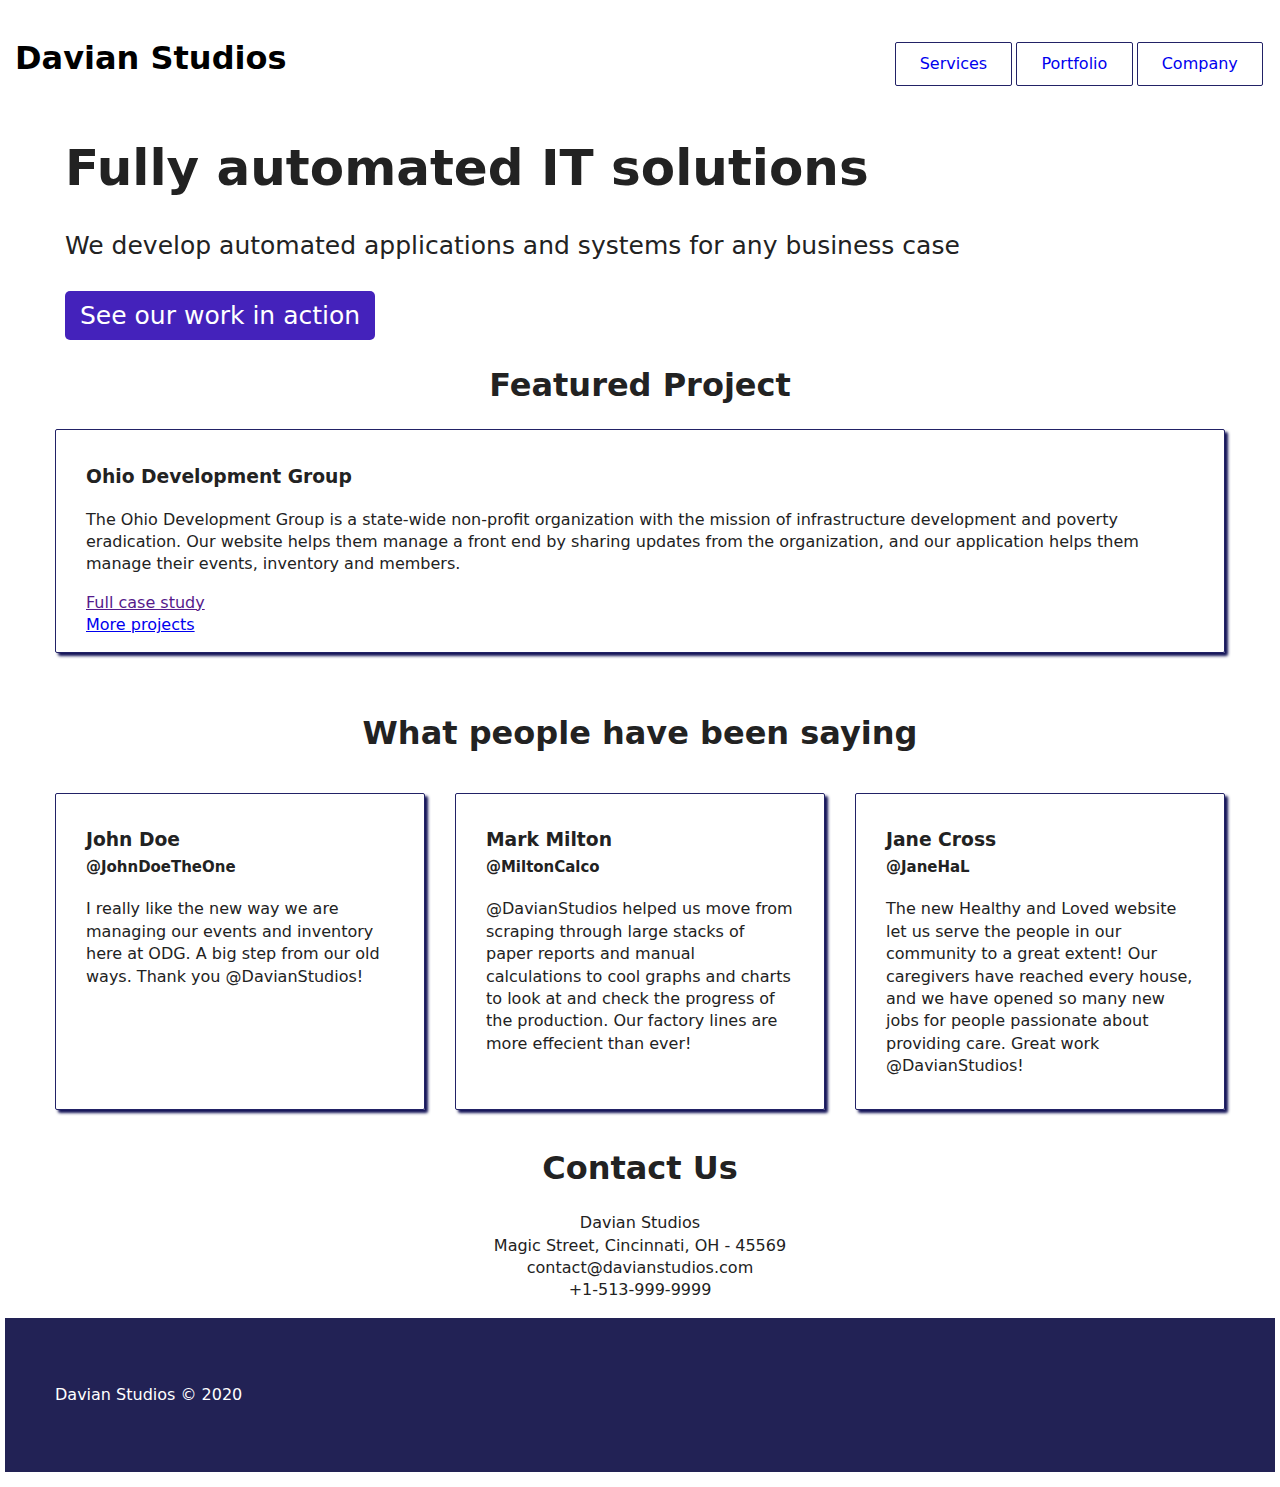
==== index.html @ 685828d8 "completed website final draft" ====
<!doctype html>
<html class="no-js" lang="">

<head>
  <meta charset="utf-8">
  <title>Home | Davian Studios</title>
  <meta name="description" content="">
  <meta name="viewport" content="width=device-width, initial-scale=1">

  <link rel="manifest" href="site.webmanifest">
  <link rel="apple-touch-icon" href="icon.png">

  <link rel="stylesheet" href="css/normalize.css">
  <link rel="stylesheet" href="css/main.css">

  <meta name="theme-color" content="#fafafa">
</head>

<body>
  <div id="wrapper">

    <header>
      <h1>
        <a href="index.html">Davian Studios</a>
      </h1>
      <nav>
        <ul>
          <li><a href="services.html">Services</a></li>
          <li><a href="portfolio.html">Portfolio</a></li>
          <li><a href="company.html">Company</a></li>
        </ul>
      </nav>
    </header>

    <main>
      <section class="jumbotron">
        <h3>Fully automated IT solutions</h3>
        <p>
          We develop automated applications and systems for any business case <br> <br>
          <a href="portfolio.html" class="button">See our work in action</a>
        </p>
      </section>
      <section class="services">
        <h1>Featured Project</h1>
        <div class="card">
          <h3>Ohio Development Group</h3>
          <p>
            The Ohio Development Group is a state-wide non-profit organization with the mission of infrastructure development and poverty eradication. Our website helps them manage a front end by sharing updates from the organization, and our application helps them manage their events, inventory and members.
          </p>
          <a href="">Full case study</a> <br>
          <a href="portfolio.html">More projects</a>
        </div>
      </section> <br>
      <section class="services">
        <h1>What people have been saying</h1>
        <div class="row">
          <div class="card">
            <h3>
              John Doe <br>
              <small>@JohnDoeTheOne</small>
            </h3>
            <p>
              I really like the new way we are managing our events and inventory here at ODG. A big step from our old ways. Thank you @DavianStudios!
            </p>
          </div>
          <div class="card">
            <h3>
              Mark Milton <br>
              <small>@MiltonCalco</small>
            </h3>
            <p>
              @DavianStudios helped us move from scraping through large stacks of paper reports and manual calculations to cool graphs and charts to look at and check the progress of the production. Our factory lines are more effecient than ever!
            </p>
          </div>
          <div class="card">
            <h3>
              Jane Cross <br>
              <small>@JaneHaL</small>
            </h3>
            <p>
              The new Healthy and Loved website let us serve the people in our community to a great extent! Our caregivers have reached every house, and we have opened so many new jobs for people passionate about providing care. Great work @DavianStudios!
            </p>
          </div>
        </div>
      </section>
      <section class="contact">
        <h1>Contact Us</h1>
        <p>
          Davian Studios <br>
          Magic Street, Cincinnati, OH - 45569 <br>
          contact@davianstudios.com <br>
          +1-513-999-9999
        </p>
      </section>
    </main>

    <footer>
      <p>
        Davian Studios &copy; 2020
      </p>
    </footer>

  </div>
</body>

</html>
---- css/main.css ----
/* ==========================================================================
   Base styles: opinionated defaults
   ========================================================================== */

html {
  color: #222;
  font-size: 1em;
  line-height: 1.4;
  font-family: system-ui;
}

::-moz-selection {
  background: #b3d4fc;
  text-shadow: none;
}

::selection {
  background: #b3d4fc;
  text-shadow: none;
}

hr {
  display: block;
  height: 1px;
  border: 0;
  border-top: 1px solid #ccc;
  margin: 1em 0;
  padding: 0;
}

audio,
canvas,
iframe,
img,
svg,
video {
  vertical-align: middle;
}

fieldset {
  border: 0;
  margin: 0;
  padding: 0;
}

textarea {
  resize: vertical;
}

/* ==========================================================================
   Main styles
   ========================================================================== */

#wrapper {
  padding: 15px;
}

header {
  width: 100%;
  display: flex;
  justify-content: space-between;
}

header h1 a {
  text-decoration: none;
  color: #000;
}

nav {
  margin-top: 0.67em;
  width: 33%;
}

nav ul {
  list-style-type: none;
  display: flex;
  justify-content: center;
}

nav ul li {
  flex-grow: 1;
  padding: 10px;
  margin: 0 2px;
  text-align: center;
  border: 1px solid #226;
  border-radius: 2px;
}

nav ul li.active {
  box-shadow: 1px 1px 3px inset #226;
}

nav ul a {
  text-decoration: none;
}

main {
  clear: both;
}

.jumbotron {
  margin: 30px 50px;
}

.jumbotron section {
  margin: 15px 0;
}

.jumbotron h3 {
  margin: 20px 0;
  font-size: 50px;
}

.jumbotron p {
  font-size: 25px;
}

.jumbotron p .button {
  text-decoration: none;
  padding: 10px 15px;
  background-color: #42b;
  color: #fff;
  border-radius: 5px;
}

.services {
  padding: 0 25px;
}

.services h1 {
  text-align: center;
}

.services .card {
  margin: 15px;
  padding: 15px 30px;
  border: 1px solid #226;
  box-shadow: 3px 3px 3px #115;
  border-radius: 2px;
}

.services .card.vision h3 {
  font-size: 25px;
}
.services .card.vision p {
  font-size: 20px;
}

.contact {
  padding: 0 25px;
  text-align: center;
}

footer {
  margin: 0 -10px;
  background-color: #225;
  color: #fff;
  padding: 50px;
}

.row {
  display: flex;
}

.row div {
  flex-basis: 33%;
}

/* ==========================================================================
   Helper classes
   ========================================================================== */

@media only screen and (max-width: 65em) {
  /* Style adjustments for viewports that meet the condition */
  .row {
    display: block;
  }
}
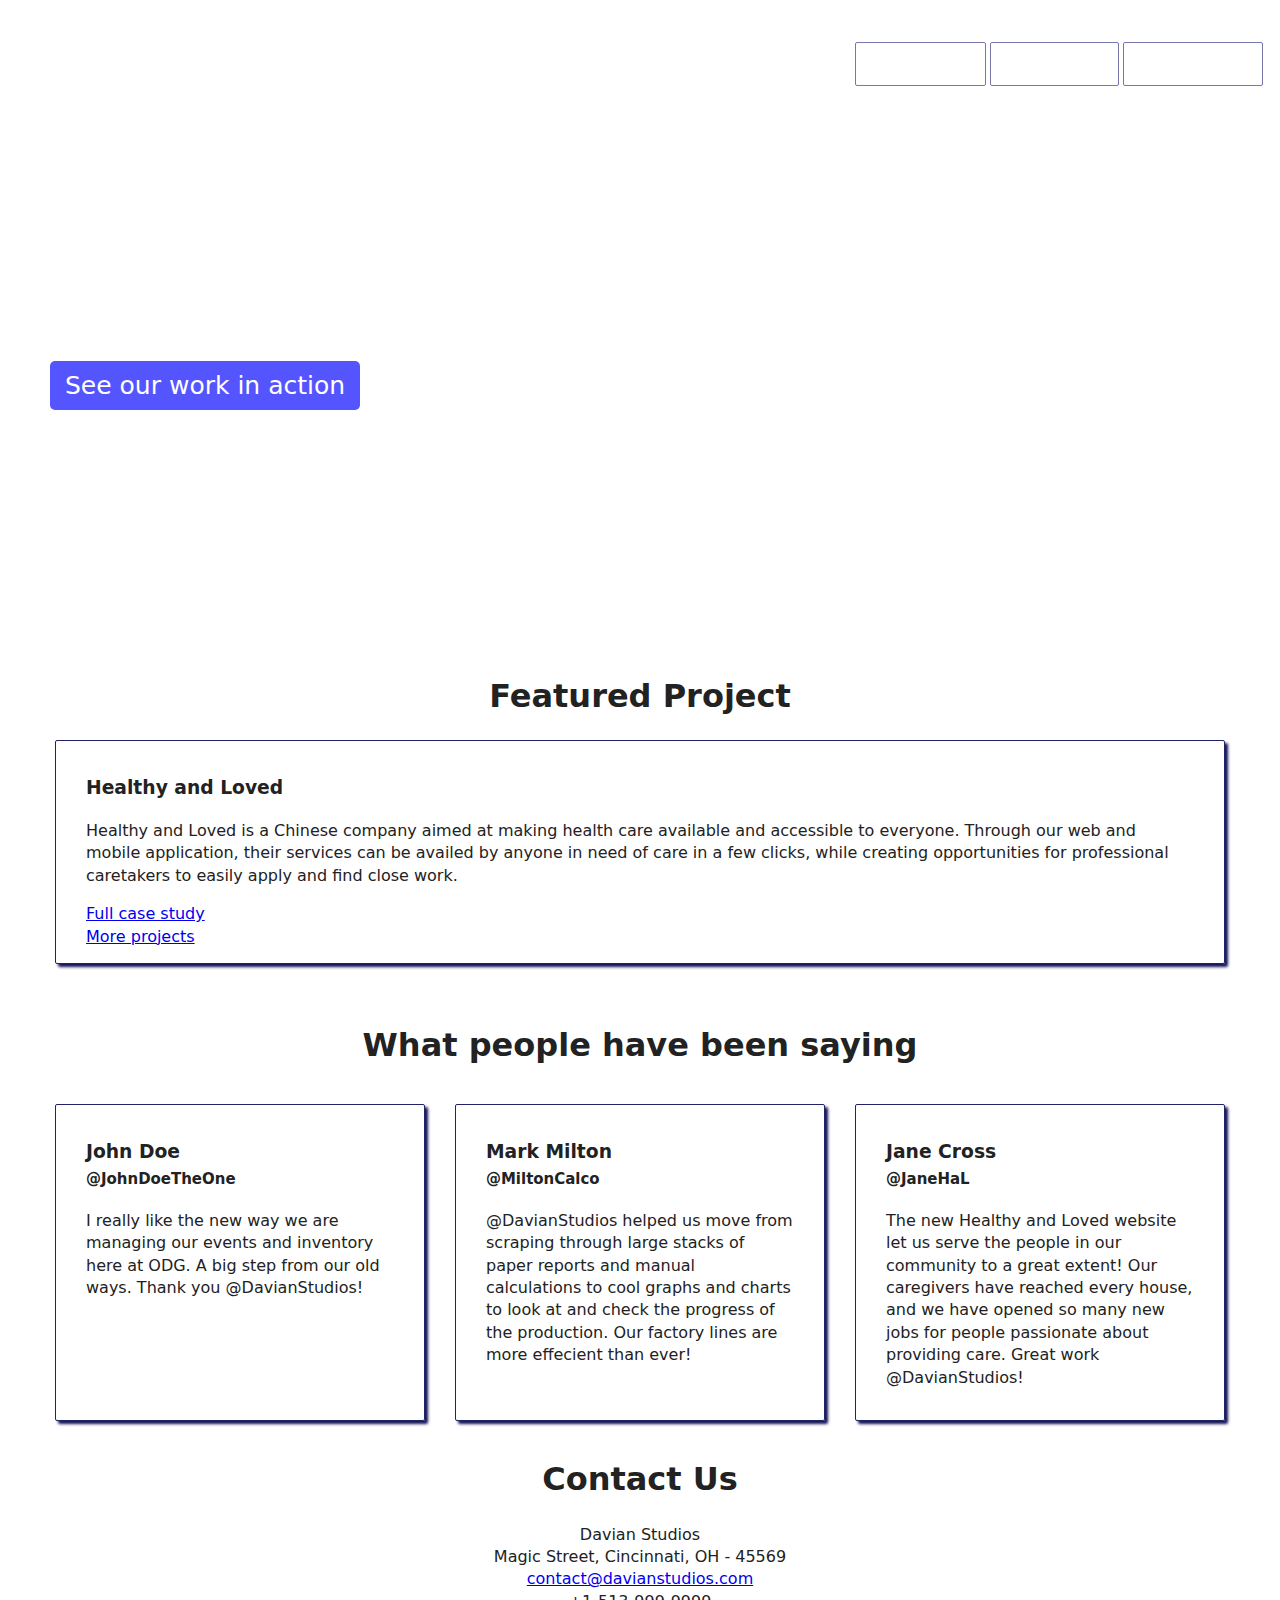
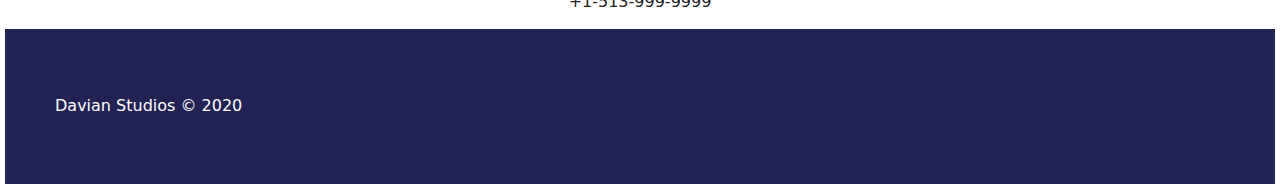
==== commit 29cc63f5: "ready for final presentation" ====
--- a/index.html
+++ b/index.html
@@ -7,8 +7,7 @@
   <meta name="description" content="">
   <meta name="viewport" content="width=device-width, initial-scale=1">
 
-  <link rel="manifest" href="site.webmanifest">
-  <link rel="apple-touch-icon" href="icon.png">
+  <link rel="icon" href="img/logo.png">
 
   <link rel="stylesheet" href="css/normalize.css">
   <link rel="stylesheet" href="css/main.css">
@@ -34,20 +33,23 @@
 
     <main>
       <section class="jumbotron">
-        <h3>Fully automated IT solutions</h3>
-        <p>
-          We develop automated applications and systems for any business case <br> <br>
-          <a href="portfolio.html" class="button">See our work in action</a>
-        </p>
+        <div class="background"></div>
+        <div class="foreground">
+          <h3>Fully automated IT solutions</h3>
+          <p>
+            We develop automated applications and systems for any business case <br> <br>
+            <a href="portfolio.html" class="button">See our work in action</a>
+          </p>
+        </div>
       </section>
       <section class="services">
         <h1>Featured Project</h1>
         <div class="card">
-          <h3>Ohio Development Group</h3>
+          <h3>Healthy and Loved</h3>
           <p>
-            The Ohio Development Group is a state-wide non-profit organization with the mission of infrastructure development and poverty eradication. Our website helps them manage a front end by sharing updates from the organization, and our application helps them manage their events, inventory and members.
+            Healthy and Loved is a Chinese company aimed at making health care available and accessible to everyone. Through our web and mobile application, their services can be availed by anyone in need of care in a few clicks, while creating opportunities for professional caretakers to easily apply and find close work.
           </p>
-          <a href="">Full case study</a> <br>
+          <a href="blog/healthy-and-loved.html">Full case study</a> <br>
           <a href="portfolio.html">More projects</a>
         </div>
       </section> <br>
@@ -88,7 +90,7 @@
         <p>
           Davian Studios <br>
           Magic Street, Cincinnati, OH - 45569 <br>
-          contact@davianstudios.com <br>
+          <a href="mailto:contact@davianstudios.com">contact@davianstudios.com</a> <br>
           +1-513-999-9999
         </p>
       </section>
--- a/css/main.css
+++ b/css/main.css
@@ -1,18 +1,9 @@
-
-/* ==========================================================================
-   Base styles: opinionated defaults
-   ========================================================================== */
 
 html {
   color: #222;
   font-size: 1em;
   line-height: 1.4;
   font-family: system-ui;
-}
-
-::-moz-selection {
-  background: #b3d4fc;
-  text-shadow: none;
 }
 
 ::selection {
@@ -48,12 +39,9 @@
   resize: vertical;
 }
 
-/* ==========================================================================
-   Main styles
-   ========================================================================== */
-
 #wrapper {
   padding: 15px;
+  padding-bottom: 0;
 }
 
 header {
@@ -64,7 +52,7 @@
 
 header h1 a {
   text-decoration: none;
-  color: #000;
+  color: #fff;
 }
 
 nav {
@@ -76,23 +64,31 @@
   list-style-type: none;
   display: flex;
   justify-content: center;
+  padding: 0;
 }
 
 nav ul li {
   flex-grow: 1;
-  padding: 10px;
   margin: 0 2px;
   text-align: center;
-  border: 1px solid #226;
+  border: 1px solid #77a;
   border-radius: 2px;
 }
 
 nav ul li.active {
-  box-shadow: 1px 1px 3px inset #226;
+  box-shadow: 1px 1px 2px inset #77a;
 }
 
 nav ul a {
+  display: block;
   text-decoration: none;
+  padding: 10px;
+  color: #fff;
+  transition: 0.3s;
+}
+
+nav ul a:hover {
+  background-color: rgba(119, 119, 170, 0.3);
 }
 
 main {
@@ -100,11 +96,34 @@
 }
 
 .jumbotron {
-  margin: 30px 50px;
-}
-
-.jumbotron section {
-  margin: 15px 0;
+  height: 500px;
+  color: #fff;
+}
+
+.jumbotron div {
+  margin: -15px;
+}
+
+.jumbotron .background {
+  z-index: -1;
+  height: 600px;
+  width: 100%;
+  position: absolute;
+  top: 0;
+  background-image: url("https://www.forbesindia.com/media/images/2019/May/img_116543_tech_startup.jpg");
+  background-size: cover;
+  background-position: center;
+  filter: brightness(0.5);
+}
+
+.jumbotron .foreground {
+  margin-top: 50px;
+  padding: 30px 50px;
+}
+
+.jumbotron.normal {
+  color: #113;
+  height: auto;
 }
 
 .jumbotron h3 {
@@ -119,7 +138,7 @@
 .jumbotron p .button {
   text-decoration: none;
   padding: 10px 15px;
-  background-color: #42b;
+  background-color: #55f;
   color: #fff;
   border-radius: 5px;
 }
@@ -147,6 +166,37 @@
   font-size: 20px;
 }
 
+.services .card.hal h3 {
+  font-size: 25px;
+}
+.services .card.hal p {
+  font-size: 20px;
+}
+.services .card.hal table {
+  width: 100%;
+  border-collapse: collapse;
+}
+th, td {
+  margin: 0;
+  border-bottom: 1px solid #000;
+  text-align: center;
+  padding: 5px;
+  font-size: 20px;
+}
+
+tr {
+  transition: 0.2s;
+}
+
+tr:hover {
+  background-color: #eef;
+}
+
+thead th {
+  background-color: #226;
+  color: #fff;
+}
+
 .contact {
   padding: 0 25px;
   text-align: center;
@@ -167,13 +217,101 @@
   flex-basis: 33%;
 }
 
-/* ==========================================================================
-   Helper classes
-   ========================================================================== */
+img.logo {
+  width: 33%;
+}
+
+.video {
+  width: 560px;
+  height: 315px;
+}
 
 @media only screen and (max-width: 65em) {
-  /* Style adjustments for viewports that meet the condition */
+  header {
+    display: block;
+  }
+
+  header nav {
+    width: 100%;
+  }
+
+  header nav li a {
+    background-color: rgba(119, 119, 170, 0.7);
+  }
+
+  .jumbotron {
+    height: 400px;
+  }
+
+  .services {
+    padding: 0;
+  }
+  
   .row {
     display: block;
   }
-}
+
+  img.logo {
+    width: 50%;
+  }
+
+  .video {
+    width: 100%;
+  }
+}
+
+@media only screen and (max-width: 35em) {
+  header nav ul {
+    display: block;
+  }
+
+  nav ul li {
+    margin-bottom: 2px;
+  }
+
+  .jumbotron .background {
+    height: 100vh;
+  }
+
+  .jumbotron .foreground {
+    padding: 15px 25px;
+  }
+
+  .jumbotron h3 {
+    margin: 0;
+    font-size: 30px;
+  }
+  
+  .jumbotron p {
+    font-size: 20px;
+  }
+
+  img.logo {
+    width: 100%;
+  }
+
+  th, td {
+    font-size: 1em;
+  }
+
+  .services .card.vision h3 {
+    font-size: 1.2em;
+  }
+  .services .card.vision p {
+    font-size: 1em;
+  }
+
+  .services .card.hal h3 {
+    font-size: 1.2em;
+  }
+  .services .card.hal p {
+    font-size: 1em;
+  }
+
+  /* .services .card h3 {
+    font-size: 1em;
+  }
+  .services .card p {
+    font-size: 0.8em;
+  } */
+}
